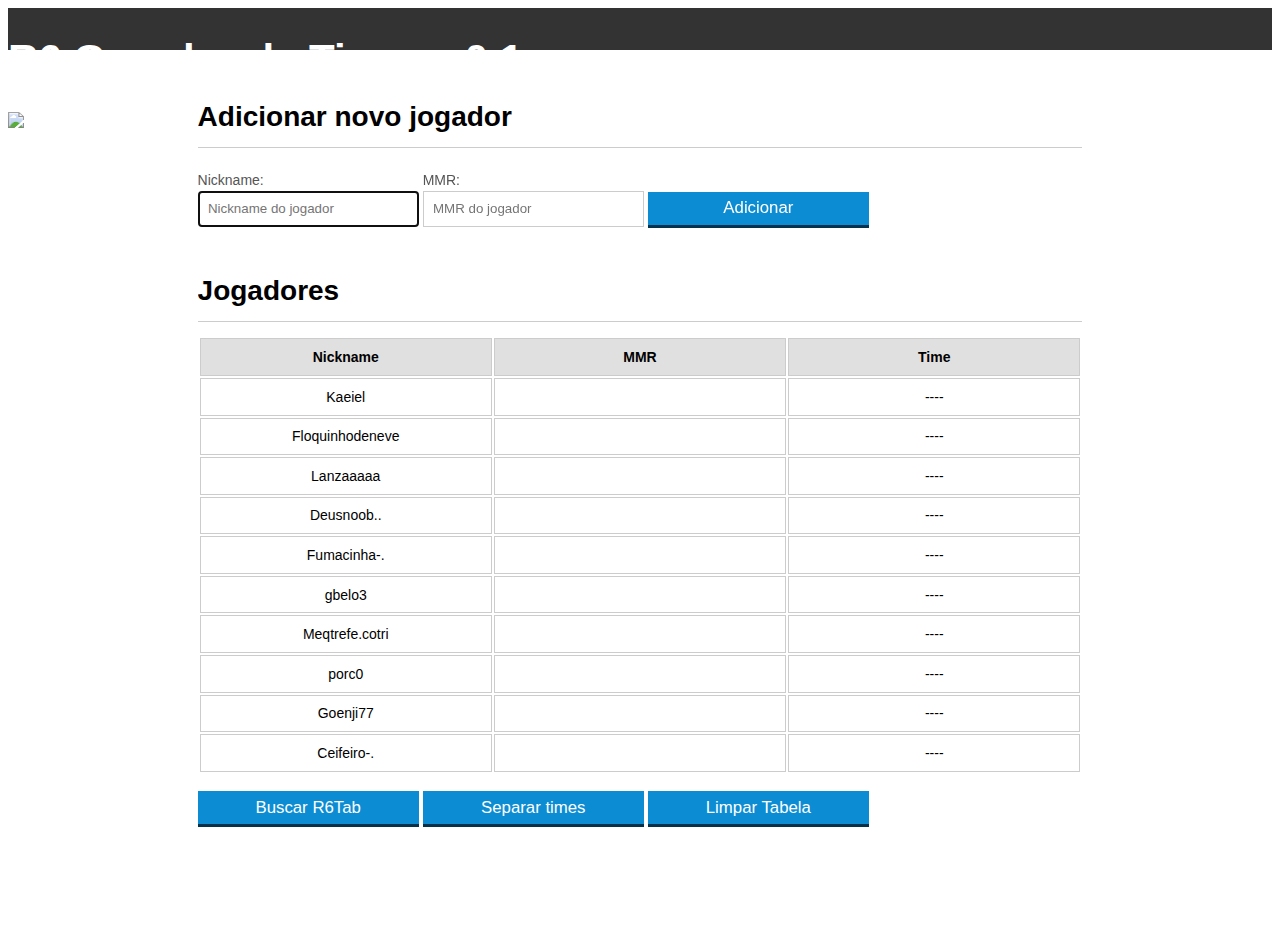
==== index.html @ dbe0bc35 "upgrade css and html" ====
<!DOCTYPE html>
<html lang="pt-br" >

<head>
  <meta charset="UTF-8">
  <title>R6 Gerador de Times</title>
  <!-- <link rel="icon" href="img/favicon.ico" type="image/x-icon"> -->
  <link rel="stylesheet" type="text/css" href="css/reset.css">
  <link rel="stylesheet" type="text/css" href="css/index.css">
  <link href="https://fonts.googleapis.com/css?family=Montserrat&display=swap" rel="stylesheet">
 
</head>

<body> 
  <header>
   
    <div class="titulo-principal">
      <h1 class="titulo">R6 Gerador de Times v0.1</h1>
    </div> 
    <img src="imagens/logor6.png" class="logor6" alt="logo rainbow six">
  </header>
  <main>
    <!-- ========================================================= -->
    <section class="container">
      <h2 id="titulo-form" class="titulo">Adicionar novo jogador</h2>
      <form id="form-adiciona">
        <div class="grupo">
          <label for="nick">Nickname:</label>
          <input id="nick" name="nick" type="text" placeholder="Nickname do jogador" class="campo campo-medio" autofocus />
        </div>
        <div class="grupo">
          <label for="mmr">MMR:</label>
          <input id="mmr" name="mmr" type="text" placeholder="MMR do jogador" class="campo campo-medio" />
        </div>
        <button id="adicionar-jogador" class="botao">Adicionar</button>
      </form>
    </section>

    <!-- ========================================================= -->
    <section class="container">
      <h2 class="titulo">Jogadores</h2>
      <table>
        <thead>
          <tr>
            <th>Nickname</th>
            <th>MMR</th>
            <th>Time</th>
          </tr>
        </thead>
        <tbody id="tabela-jogadores">
          <tr class="jogador">
            <td class="info-nick">Kaeiel</td>
            <td class="info-mmr"></td>
            <td class="info-time">----</td>
          </tr>
          <tr class="jogador">
            <td class="info-nick">Floquinhodeneve</td>
            <td class="info-mmr"></td>
            <td class="info-time">----</td>
          </tr>
          <tr class="jogador">
            <td class="info-nick">Lanzaaaaa</td>
            <td class="info-mmr"></td>
            <td class="info-time">----</td>
          </tr>
          <tr class="jogador">
            <td class="info-nick">Deusnoob..</td>
            <td class="info-mmr"></td>
            <td class="info-time">----</td>
          </tr>
          <tr class="jogador">
            <td class="info-nick">Fumacinha-.</td>
            <td class="info-mmr"></td>
            <td class="info-time">----</td>
          </tr>
          <tr class="jogador">
            <td class="info-nick">gbelo3</td>
            <td class="info-mmr"></td>
            <td class="info-time">----</td>
          </tr>
          <tr class="jogador">
            <td class="info-nick">Meqtrefe.cotri</td>
            <td class="info-mmr"></td>
            <td class="info-time">----</td>
          </tr>
          <tr class="jogador">
            <td class="info-nick">porc0</td>
            <td class="info-mmr"></td>
            <td class="info-time">----</td>
          </tr>
          <tr class="jogador">
            <td class="info-nick">Goenji77</td>
            <td class="info-mmr"></td>
            <td class="info-time">----</td>
          </tr>
          <tr class="jogador">
            <td class="info-nick">Ceifeiro-.</td>
            <td class="info-mmr"></td>
            <td class="info-time">----</td>
          </tr>
        </tbody>
      </table>
      <div class="bto-grupo">
        <button id="buscar-jogadores" class="botao bto-inline">Buscar R6Tab</button>
        <button id="gerar-times" class="botao bto-inline">Separar times</button>
        <button id="limpar-jogadores" class="botao bto-inline">Limpar Tabela</button>
      </div>
    </section>
    <!-- ========================================================= -->
    <section class="container">
      <ul id="erros-form"></ul>
      <ul id="erros-gerador"></ul>
      <ul id="erros-busca"></ul>
    </section>
    <!-- ========================================================= -->
  </main>
  <script src="js/gerenciador_erros.js"></script>
  <script src="js/form.js"></script>
  <script src="js/editar_tabela.js"></script>
  <script src="js/busca_r6tab.js"></script>
  <script src="js/gerar_times.js"></script>


</body>

</html>
---- css/index.css ----
* {
  box-sizing: border-box;
}

body {
  font-family: "Helvetica Neue", "Helvetica", Helvetica, Arial, sans-serif;
  font-size: 14px;
}

header {
  background-color: #333;
  height: 3em;
  color: #FFF;
  margin-bottom: 1em;
}

header h1 {
  font-size: 3em;
  display: inline-block;
  vertical-align: middle;
}

header .container:before {
  content: '';
  display: inline-block;
  height: 100%;
  vertical-align: middle;
}

.container {
  width: 70%;
  height: 100%;
  margin: 0 auto;
}

section {
  margin: 2em 0;
  overflow: hidden;
}

section h2 {
  font-size: 2em;
  display: block;
  padding-bottom: .5em;
  border-bottom: 1px solid #ccc;
  margin-bottom: .5em;
  padding-top: .5em;
  /* border-top: 1px solid #ccc;
  margin-top: .5em; */
}

table {
  width: 100%;
  margin-bottom: .5em;
  table-layout: fixed;
}

td, th {
  padding: .7em;
  margin: 0;
  border: 1px solid #ccc;
  text-align: center;
}

tr:hover {
  background-color: #f7f7f7;
}

th {
  font-weight: bold;
  background-color: #e0e0e0;
}

label {
  color: #555;
  display: block;
  margin-bottom: .2em;
}

.campo {
  margin: 0;
  padding-bottom: 1em;
  border: 1px solid #ccc;
  padding: .7em;
  width: 100%;
}

.campo-medio {
  display: inline-block;
  padding-right: .5em;
}

.grupo {
  width: 25%;
  display: inline-block;
  padding: 10px 0px;
}

.botao {
  padding: .4em 2em;
  border: 0;
  border-bottom: 3px solid;
  font-size: 1.2em;
  cursor: pointer;
  color: #fff;
  background-color: #0c8cd3;
  border-color: #04324c;
  width: 25%;
  display: inline-block;
  clear: both;
  margin: 10px 0px;
}

.botao:active {
  margin: 10px 0px;
  border-color: #04324c00;
}

.botao[disabled=disabled], button:disabled {
  background-color: gray;
  border-color: darkgray;
}

.fadeOut {
  opacity: 0;
  transition: 0.3s;
}

#erros-form, #erros-busca, #erros-gerador{
  color: red;
  padding-bottom: 1em;
}

.erro-jogador{
  color: orange;
}
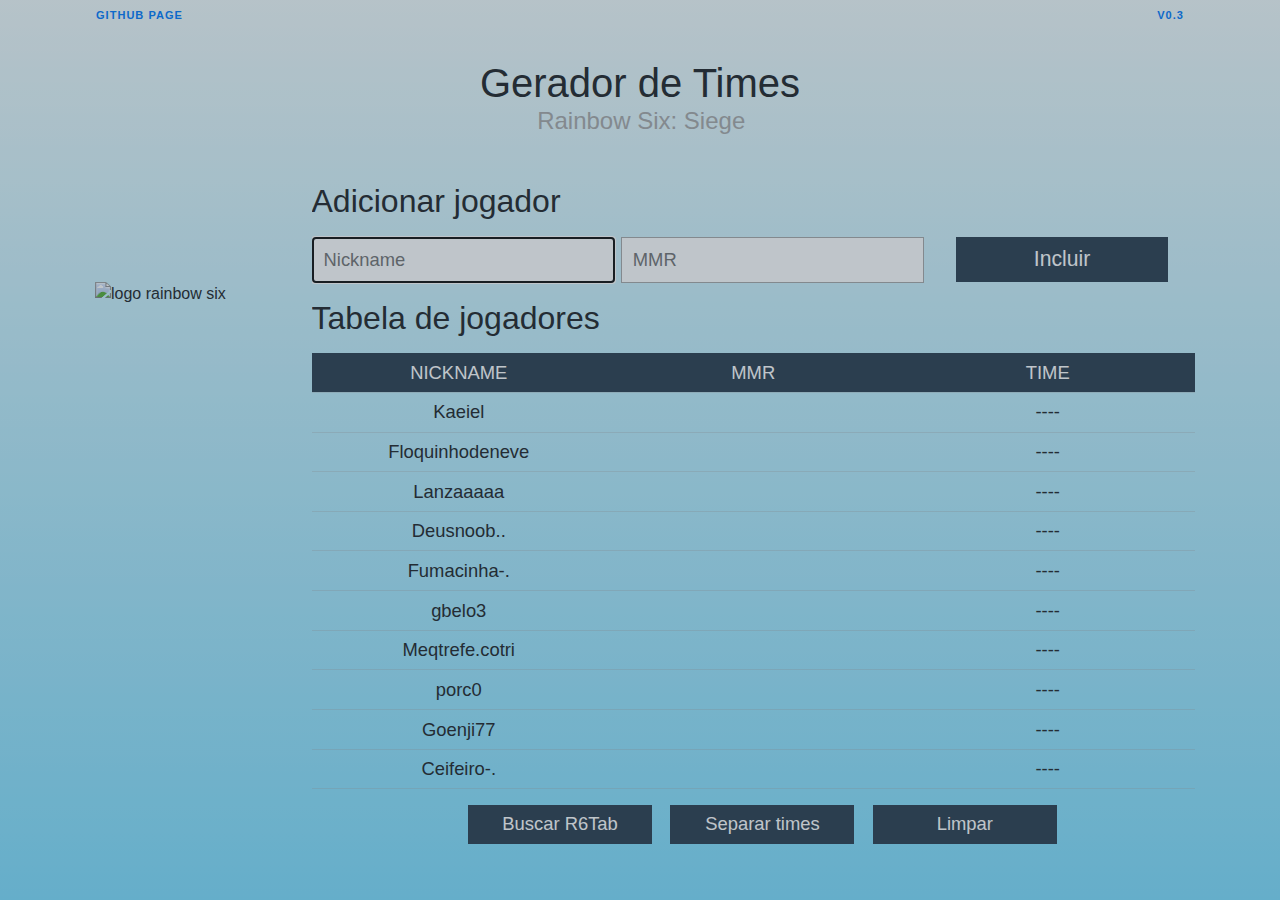
==== commit 266c18db: "Rework do CSS da pagina" ====
--- a/index.html
+++ b/index.html
@@ -1,126 +1,156 @@
 <!DOCTYPE html>
-<html lang="pt-br" >
+<html lang="pt-br">
 
 <head>
   <meta charset="UTF-8">
-  <title>R6 Gerador de Times</title>
+  <meta http-equiv="X-UA-Compatible" content="IE=edge">
+  <meta name="viewport" content="width=device-width, initial-scale=1">
+  <title>GTR6</title>
   <!-- <link rel="icon" href="img/favicon.ico" type="image/x-icon"> -->
-  <link rel="stylesheet" type="text/css" href="css/reset.css">
+  <link rel="stylesheet" type="text/css" href="css/normalize.css">
   <link rel="stylesheet" type="text/css" href="css/index.css">
-  <link href="https://fonts.googleapis.com/css?family=Montserrat&display=swap" rel="stylesheet">
- 
+  <link rel="stylesheet" href="https://maxcdn.bootstrapcdn.com/bootstrap/4.4.1/css/bootstrap.min.css">
+  <script src="https://ajax.googleapis.com/ajax/libs/jquery/3.4.1/jquery.min.js"></script>
+  <script src="https://cdnjs.cloudflare.com/ajax/libs/popper.js/1.16.0/umd/popper.min.js"></script>
+  <script src="https://maxcdn.bootstrapcdn.com/bootstrap/4.4.1/js/bootstrap.min.js"></script>
+
 </head>
 
-<body> 
-  <header>
-   
-    <div class="titulo-principal">
-      <h1 class="titulo">R6 Gerador de Times v0.1</h1>
-    </div> 
-    <img src="imagens/logor6.png" class="logor6" alt="logo rainbow six">
-  </header>
-  <main>
-    <!-- ========================================================= -->
-    <section class="container">
-      <h2 id="titulo-form" class="titulo">Adicionar novo jogador</h2>
-      <form id="form-adiciona">
-        <div class="grupo">
-          <label for="nick">Nickname:</label>
-          <input id="nick" name="nick" type="text" placeholder="Nickname do jogador" class="campo campo-medio" autofocus />
-        </div>
-        <div class="grupo">
-          <label for="mmr">MMR:</label>
-          <input id="mmr" name="mmr" type="text" placeholder="MMR do jogador" class="campo campo-medio" />
-        </div>
-        <button id="adicionar-jogador" class="botao">Adicionar</button>
-      </form>
-    </section>
+<body>
+  <div id="preloader">
+    <div id="status">
+      <div class="spinner">
+        <div class="rect1"></div>
+        <div class="rect2"></div>
+        <div class="rect3"></div>
+        <div class="rect4"></div>
+        <div class="rect5"></div>
+      </div>
+    </div>
+  </div>
+  <div class="container">
+    <div class="proj-top clearfix">
+      <a href="https://github.com/kaeiel/r6_times/">GitHub Page</a>
+      <span class="right"><a href="https://kaeiel.github.io/r6_times/">v0.3</a></span>
+    </div>
+    <header class="proj-header">
+      <h1 class="titulo">Gerador de Times<span>Rainbow Six: Siege</span></h1>
+    </header>
+    <main class="clearfix">
+      <img src="img/logor6blackice.png" class="inline-img" alt="logo rainbow six" />
+      <div class="main-box">
+        <!-- form section -->
+        <section class="form-section">
+          <h2 id="titulo-form">Adicionar jogador</h2>
+          <form id="form-adiciona" class="proj-form">
+            <div class="form-div">
+              <div class="input-div">
+                <input id="nick" name="nick" type="text" placeholder="Nickname" required autofocus />
+                <input id="mmr" name="mmr" type="number" placeholder="MMR" min="-10000" max="10000" step="1" />
+              </div>
+              <button id="adicionar-jogador" class="bto" type="submit">Incluir</button>
+            </div>
+          </form>
+        </section>
 
-    <!-- ========================================================= -->
-    <section class="container">
-      <h2 class="titulo">Jogadores</h2>
-      <table>
-        <thead>
-          <tr>
-            <th>Nickname</th>
-            <th>MMR</th>
-            <th>Time</th>
-          </tr>
-        </thead>
-        <tbody id="tabela-jogadores">
-          <tr class="jogador">
-            <td class="info-nick">Kaeiel</td>
-            <td class="info-mmr"></td>
-            <td class="info-time">----</td>
-          </tr>
-          <tr class="jogador">
-            <td class="info-nick">Floquinhodeneve</td>
-            <td class="info-mmr"></td>
-            <td class="info-time">----</td>
-          </tr>
-          <tr class="jogador">
-            <td class="info-nick">Lanzaaaaa</td>
-            <td class="info-mmr"></td>
-            <td class="info-time">----</td>
-          </tr>
-          <tr class="jogador">
-            <td class="info-nick">Deusnoob..</td>
-            <td class="info-mmr"></td>
-            <td class="info-time">----</td>
-          </tr>
-          <tr class="jogador">
-            <td class="info-nick">Fumacinha-.</td>
-            <td class="info-mmr"></td>
-            <td class="info-time">----</td>
-          </tr>
-          <tr class="jogador">
-            <td class="info-nick">gbelo3</td>
-            <td class="info-mmr"></td>
-            <td class="info-time">----</td>
-          </tr>
-          <tr class="jogador">
-            <td class="info-nick">Meqtrefe.cotri</td>
-            <td class="info-mmr"></td>
-            <td class="info-time">----</td>
-          </tr>
-          <tr class="jogador">
-            <td class="info-nick">porc0</td>
-            <td class="info-mmr"></td>
-            <td class="info-time">----</td>
-          </tr>
-          <tr class="jogador">
-            <td class="info-nick">Goenji77</td>
-            <td class="info-mmr"></td>
-            <td class="info-time">----</td>
-          </tr>
-          <tr class="jogador">
-            <td class="info-nick">Ceifeiro-.</td>
-            <td class="info-mmr"></td>
-            <td class="info-time">----</td>
-          </tr>
-        </tbody>
-      </table>
-      <div class="bto-grupo">
-        <button id="buscar-jogadores" class="botao bto-inline">Buscar R6Tab</button>
-        <button id="gerar-times" class="botao bto-inline">Separar times</button>
-        <button id="limpar-jogadores" class="botao bto-inline">Limpar Tabela</button>
+        <!-- table section -->
+        <section class="table-section">
+          <h2>Tabela de jogadores</h2>
+          <table>
+            <thead>
+              <tr>
+                <th>Nickname</th>
+                <th>MMR</th>
+                <th>Time</th>
+              </tr>
+            </thead>
+            <tbody id="tabela-jogadores">
+              <tr class="jogador">
+                <td class="info-nick">Kaeiel</td>
+                <td class="info-mmr"></td>
+                <td class="info-time">----</td>
+              </tr>
+              <tr class="jogador">
+                <td class="info-nick">Floquinhodeneve</td>
+                <td class="info-mmr"></td>
+                <td class="info-time">----</td>
+              </tr>
+              <tr class="jogador">
+                <td class="info-nick">Lanzaaaaa</td>
+                <td class="info-mmr"></td>
+                <td class="info-time">----</td>
+              </tr>
+              <tr class="jogador">
+                <td class="info-nick">Deusnoob..</td>
+                <td class="info-mmr"></td>
+                <td class="info-time">----</td>
+              </tr>
+              <tr class="jogador">
+                <td class="info-nick">Fumacinha-.</td>
+                <td class="info-mmr"></td>
+                <td class="info-time">----</td>
+              </tr>
+              <tr class="jogador">
+                <td class="info-nick">gbelo3</td>
+                <td class="info-mmr"></td>
+                <td class="info-time">----</td>
+              </tr>
+              <tr class="jogador">
+                <td class="info-nick">Meqtrefe.cotri</td>
+                <td class="info-mmr"></td>
+                <td class="info-time">----</td>
+              </tr>
+              <tr class="jogador">
+                <td class="info-nick">porc0</td>
+                <td class="info-mmr"></td>
+                <td class="info-time">----</td>
+              </tr>
+              <tr class="jogador">
+                <td class="info-nick">Goenji77</td>
+                <td class="info-mmr"></td>
+                <td class="info-time">----</td>
+              </tr>
+              <tr class="jogador">
+                <td class="info-nick">Ceifeiro-.</td>
+                <td class="info-mmr"></td>
+                <td class="info-time">----</td>
+              </tr>
+            </tbody>
+          </table>
+          <div class="bto-group">
+            <button id="buscar-jogadores" class="bto" type="button">Buscar R6Tab</button>
+            <button id="gerar-times" class="bto" type="button">Separar times</button>
+            <button id="limpar-jogadores" class="bto" type="button">Limpar</button>
+          </div>
+        </section>
+        <!-- error-section -->
+        <section class="error-section">
+          <ul id="erros-form"></ul>
+          <ul id="erros-gerador"></ul>
+          <ul id="erros-busca"></ul>
+        </section>
+        <!-- imagem grande para teste do preloader -->
+        <!-- <img width="100%" src='https://unsplash.it/3000/3000/?random' /> -->
       </div>
-    </section>
-    <!-- ========================================================= -->
-    <section class="container">
-      <ul id="erros-form"></ul>
-      <ul id="erros-gerador"></ul>
-      <ul id="erros-busca"></ul>
-    </section>
-    <!-- ========================================================= -->
-  </main>
+    </main>
+  </div>
   <script src="js/gerenciador_erros.js"></script>
   <script src="js/form.js"></script>
   <script src="js/editar_tabela.js"></script>
   <script src="js/busca_r6tab.js"></script>
   <script src="js/gerar_times.js"></script>
+  <script src="js/spinner.js"></script>
+  <script>
+    $(window).on('load', function () { // makes sure the whole site is loaded 
+      $('#status').fadeOut(); // will first fade out the loading animation 
+      $('#preloader').delay(350).fadeOut('slow'); // will fade out the white DIV that covers the website. 
+      $('body').delay(350).css({
+        'overflow': 'visible'
+      });
+    })
+  </script>
 
 
 </body>
 
-</html>
+</html>--- a/css/index.css
+++ b/css/index.css
@@ -1,124 +1,207 @@
-* {
+@import url(http://fonts.googleapis.com/css?family=Lato:300,400,700|Montserrat);
+
+*,
+*:after,
+*:before {
+  -webkit-box-sizing: border-box;
+  -moz-box-sizing: border-box;
   box-sizing: border-box;
 }
 
+.clearfix:before,
+.clearfix:after {
+  content: '';
+  clear: both;
+  display: table;
+}
+
+.clearfix:after {
+  clear: both;
+}
+
+html {
+  height: 100%;
+}
+
 body {
-  font-family: "Helvetica Neue", "Helvetica", Helvetica, Arial, sans-serif;
-  font-size: 14px;
-}
-
-header {
-  background-color: #333;
-  height: 3em;
-  color: #FFF;
-  margin-bottom: 1em;
-}
-
-header h1 {
-  font-size: 3em;
-  display: inline-block;
+  height: 100%;
+  margin: 0;
+  font-size: 100%;
+  font-family: 'Lato', Arial, sans-serif;
+  background: linear-gradient(to bottom, rgba(0, 191, 225, 0.05), rgba(0, 191, 255, 0.5)) fixed;
+  color: black;
+}
+
+.container {
+  width: 90%;
+  position: relative;
+}
+
+.proj-header {
+  margin: 0 auto;
+  padding: 2em 1em;
+  text-align: center;
+  background: transparent;
+}
+
+.proj-header h1 {
+  margin: 0;
+  font-weight: 400;
+  font-size: 2.5em;
+  position: relative;
   vertical-align: middle;
 }
 
-header .container:before {
+.proj-header h1 span {
+  display: block;
+  padding: 0 0 0.6em 0.1em;
+  font-size: 0.6em;
+  color: #aaa;
+}
+
+.proj-header .container:before {
   content: '';
   display: inline-block;
   height: 100%;
   vertical-align: middle;
 }
 
+.proj-top {
+  width: 100%;
+  top: 0;
+  left: 0;
+  text-transform: uppercase;
+  font-weight: 700;
+  font-size: 0.69em;
+  line-height: 2.2;
+  z-index: 1000;
+  padding-top: 3px;
+  color: #aaa;
+}
+
+.proj-top a {
+  display: inline-block;
+  padding: 0 1em;
+  text-decoration: none;
+  letter-spacing: 1px;
+}
+
+.proj-top span.right {
+  float: right;
+}
+
+.proj-top span.right a {
+  display: block;
+  float: left;
+}
+
 .container {
+  display: block;
+  width: 90%;
+}
+
+.inline-img {
+  float: left;
+  width: 15%;
+  margin: 100px 50px 300px 10px;
+}
+
+main {
+  clear: left;
+}
+
+section {
+  position: relative;
+  overflow: hidden;
+  padding-bottom: 1em
+}
+
+section h2 {
+  font-weight: 300;
+  font-size: 2em;
+  padding-bottom: .5em;
+  margin: 0;
+}
+
+.proj-form {
+  font-weight: 300;
+  font-size: 1.15em;
+  vertical-align: center;
+}
+
+.proj-form div.form-div {
+  width: 100%;
+  display: inline-block;
+}
+
+.proj-form div.input-div {
   width: 70%;
-  height: 100%;
-  margin: 0 auto;
-}
-
-section {
-  margin: 2em 0;
-  overflow: hidden;
-}
-
-section h2 {
-  font-size: 2em;
-  display: block;
-  padding-bottom: .5em;
-  border-bottom: 1px solid #ccc;
-  margin-bottom: .5em;
-  padding-top: .5em;
-  /* border-top: 1px solid #ccc;
-  margin-top: .5em; */
+  height: 2.5em;
+  display: inline-flex;
+  justify-content: space-between;
+}
+
+.proj-form input {
+  margin: 0;
+  border: 1px solid #aaa;
+  padding: .6em;
+  margin-right: 1%;
+  width: 100%;
 }
 
 table {
   width: 100%;
-  margin-bottom: .5em;
+  margin-bottom: 1em;
   table-layout: fixed;
-}
-
-td, th {
-  padding: .7em;
-  margin: 0;
-  border: 1px solid #ccc;
   text-align: center;
+  border-collapse: collapse;
+}
+
+td,
+th {
+  font-weight: 350;
+  font-size: 1.15em;
+  padding: .3em;
+  margin: 0;
+  border-bottom: 1px solid rgba(170, 170, 170, 0.3);
+}
+
+th {
+  font-weight: 400;
+  text-transform: uppercase;
+  background-color: #2c3e50;
+  color: white;
 }
 
 tr:hover {
-  background-color: #f7f7f7;
-}
-
-th {
-  font-weight: bold;
-  background-color: #e0e0e0;
-}
-
-label {
-  color: #555;
-  display: block;
-  margin-bottom: .2em;
-}
-
-.campo {
-  margin: 0;
-  padding-bottom: 1em;
-  border: 1px solid #ccc;
-  padding: .7em;
-  width: 100%;
-}
-
-.campo-medio {
-  display: inline-block;
-  padding-right: .5em;
-}
-
-.grupo {
-  width: 25%;
-  display: inline-block;
-  padding: 10px 0px;
-}
-
-.botao {
-  padding: .4em 2em;
+  background-color: rgba(250, 250, 250, 0.8);
+}
+
+.bto {
+  font-weight: 350;
+  font-size: 1.15em;
+  margin-left: 1em;
+  padding-bottom: 0.1em;
   border: 0;
-  border-bottom: 3px solid;
-  font-size: 1.2em;
-  cursor: pointer;
-  color: #fff;
-  background-color: #0c8cd3;
-  border-color: #04324c;
-  width: 25%;
-  display: inline-block;
-  clear: both;
-  margin: 10px 0px;
-}
-
-.botao:active {
-  margin: 10px 0px;
-  border-color: #04324c00;
-}
-
-.botao[disabled=disabled], button:disabled {
-  background-color: gray;
-  border-color: darkgray;
+  color: white;
+  background-color: #2c3e50;
+  height: 2.1em;
+  width: 10em;
+  vertical-align: center;
+  text-align: center;
+  opacity: 1;
+  transition: 0.3s;
+}
+
+.bto:hover,
+.bto:focus {
+  opacity: 0.6;
+}
+
+.bto-group {
+  display: flex;
+  justify-content: center;
+  margin-bottom: 1em;
 }
 
 .fadeOut {
@@ -126,11 +209,147 @@
   transition: 0.3s;
 }
 
-#erros-form, #erros-busca, #erros-gerador{
-  color: red;
-  padding-bottom: 1em;
-}
-
-.erro-jogador{
-  color: orange;
-}
+.normal-alerta,
+.normal-alerta:hover {
+  background-color: rgba(250, 250, 250, 0.8);
+  transition: background-color 0.3s ease;
+}
+
+.alerta-normal,
+.alerta-normal:hover {
+  background-color: none;
+  transition: background-color 0.3s ease;
+}
+
+.erro-jogador,
+.erro-jogador:hover {
+  background-color: LightSalmon;
+  transition: background-color 0.3s ease;
+}
+
+ul {
+  list-style-type: none;
+}
+
+#erros-form,
+#erros-busca,
+#erros-gerador {
+  color: rgb(255, 0, 0);
+  font-weight: 700;
+  font-size: 1em;
+  padding-bottom: .5em;
+  margin: 0;
+  text-transform: uppercase;
+}
+
+#erros-form span,
+#erros-busca span,
+#erros-gerador span {
+  color: black;
+}
+
+.time0,
+.time0:hover {
+  background-color: NavajoWhite;
+  transition: background-color 0.3s ease;
+}
+
+.time1,
+.time1:hover {
+  background-color: PaleTurquoise;
+  transition: background-color 0.3s ease;
+}
+
+#preloader {
+  position: fixed;
+  top: 0;
+  left: 0;
+  right: 0;
+  bottom: 0;
+  background: #2c3e50;
+  -webkit-background-size: cover;
+  -moz-background-size: cover;
+  -o-background-size: cover;
+  background-size: cover;
+  height: 100%;
+  z-index: 99;
+  /* makes sure it stays on top */
+}
+
+#status {
+  width: 50px;
+  height: 30px;
+  position: fixed;
+  left: 50%;
+  /* centers the loading animation horizontally one the screen */
+  top: 50%;
+  /* centers the loading animation vertically one the screen */
+  margin: -25px 0 0 -15px;
+  /* is width and height divided by two */
+}
+
+.spinner {
+  margin: 0px auto;
+  width: 50px;
+  height: 30px;
+  text-align: center;
+  font-size: 10px;
+}
+
+.spinner>div {
+  background-color: #fff;
+  height: 100%;
+  width: 6px;
+  display: inline-block;
+
+  -webkit-animation: stretchdelay 1.2s infinite ease-in-out;
+  animation: stretchdelay 1.2s infinite ease-in-out;
+}
+
+.spinner .rect2 {
+  -webkit-animation-delay: -1.1s;
+  animation-delay: -1.1s;
+}
+
+.spinner .rect3 {
+  -webkit-animation-delay: -1.0s;
+  animation-delay: -1.0s;
+}
+
+.spinner .rect4 {
+  -webkit-animation-delay: -0.9s;
+  animation-delay: -0.9s;
+}
+
+.spinner .rect5 {
+  -webkit-animation-delay: -0.8s;
+  animation-delay: -0.8s;
+}
+
+@-webkit-keyframes stretchdelay {
+
+  0%,
+  40%,
+  100% {
+    -webkit-transform: scaleY(0.4)
+  }
+
+  20% {
+    -webkit-transform: scaleY(1.0)
+  }
+}
+
+@keyframes stretchdelay {
+
+  0%,
+  40%,
+  100% {
+    transform: scaleY(0.4);
+    -webkit-transform: scaleY(0.4);
+  }
+
+  20% {
+    transform: scaleY(1.0);
+    -webkit-transform: scaleY(1.0);
+  }
+}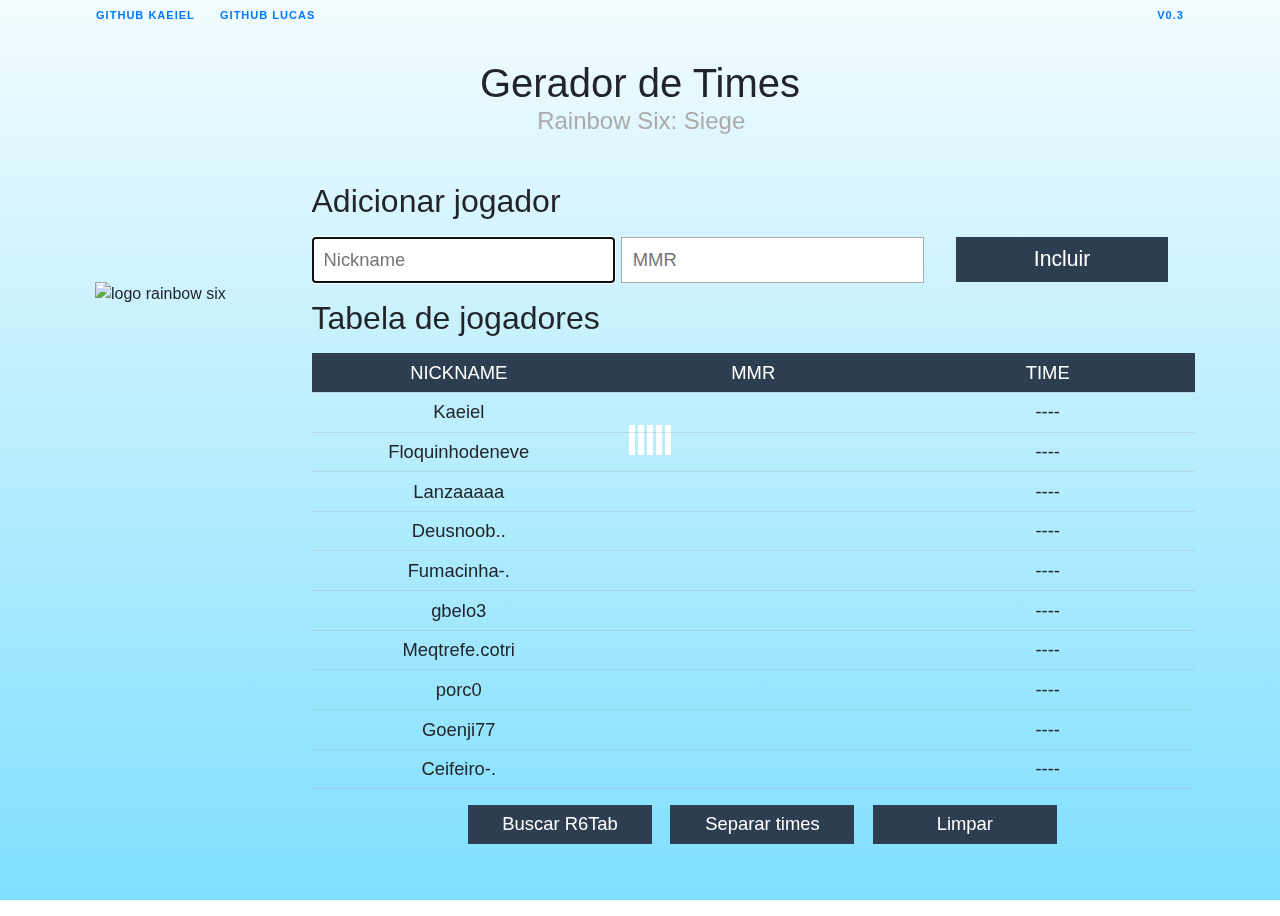
==== commit 851fe1e6: "add github do Lucas" ====
--- a/index.html
+++ b/index.html
@@ -6,7 +6,7 @@
   <meta http-equiv="X-UA-Compatible" content="IE=edge">
   <meta name="viewport" content="width=device-width, initial-scale=1">
   <title>GTR6</title>
-  <!-- <link rel="icon" href="img/favicon.ico" type="image/x-icon"> -->
+  <link rel="icon" href="img/favicon.ico" type="image/x-icon">
   <link rel="stylesheet" type="text/css" href="css/normalize.css">
   <link rel="stylesheet" type="text/css" href="css/index.css">
   <link rel="stylesheet" href="https://maxcdn.bootstrapcdn.com/bootstrap/4.4.1/css/bootstrap.min.css">
@@ -17,7 +17,7 @@
 </head>
 
 <body>
-  <div id="preloader">
+  <div id="loader">
     <div id="status">
       <div class="spinner">
         <div class="rect1"></div>
@@ -30,7 +30,9 @@
   </div>
   <div class="container">
     <div class="proj-top clearfix">
-      <a href="https://github.com/kaeiel/r6_times/">GitHub Page</a>
+      <a href="https://github.com/kaeiel/r6_times/">GitHub Kaeiel</a>
+      <a href="https://github.com/Lucas-H-Souza/r6_times-lucas">GitHub Lucas</a>
+      
       <span class="right"><a href="https://kaeiel.github.io/r6_times/">v0.3</a></span>
     </div>
     <header class="proj-header">
@@ -45,8 +47,8 @@
           <form id="form-adiciona" class="proj-form">
             <div class="form-div">
               <div class="input-div">
-                <input id="nick" name="nick" type="text" placeholder="Nickname" required autofocus />
-                <input id="mmr" name="mmr" type="number" placeholder="MMR" min="-10000" max="10000" step="1" />
+                <input id="nick" name="nick" type="text" placeholder="Nickname" required autofocus autocomplete="off" />
+                <input id="mmr" name="mmr" type="number" placeholder="MMR" min="-10000" max="10000" step="1" autocomplete="off" />
               </div>
               <button id="adicionar-jogador" class="bto" type="submit">Incluir</button>
             </div>
@@ -140,16 +142,6 @@
   <script src="js/busca_r6tab.js"></script>
   <script src="js/gerar_times.js"></script>
   <script src="js/spinner.js"></script>
-  <script>
-    $(window).on('load', function () { // makes sure the whole site is loaded 
-      $('#status').fadeOut(); // will first fade out the loading animation 
-      $('#preloader').delay(350).fadeOut('slow'); // will fade out the white DIV that covers the website. 
-      $('body').delay(350).css({
-        'overflow': 'visible'
-      });
-    })
-  </script>
-
 
 </body>
 
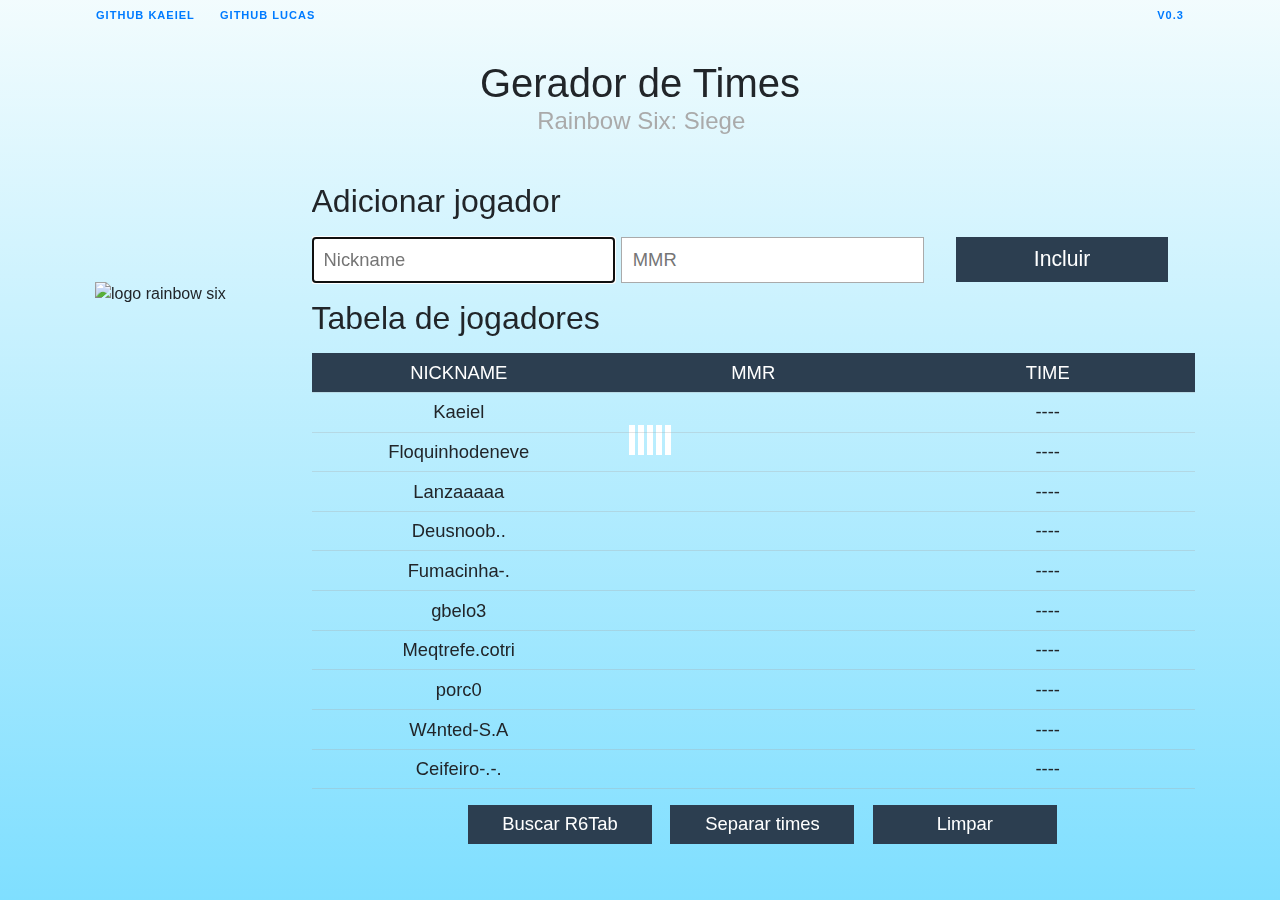
==== commit 638ec2fe: "Fix related to the change in the r6 api schema" ====
--- a/index.html
+++ b/index.html
@@ -68,53 +68,53 @@
             </thead>
             <tbody id="tabela-jogadores">
               <tr class="jogador">
-                <td class="info-nick">Kaeiel</td>
-                <td class="info-mmr"></td>
+                <td class="info-nick" contenteditable="true">Kaeiel</td>
+                <td class="info-mmr" contenteditable="true"></td>
                 <td class="info-time">----</td>
               </tr>
               <tr class="jogador">
-                <td class="info-nick">Floquinhodeneve</td>
-                <td class="info-mmr"></td>
+                <td class="info-nick" contenteditable="true">Floquinhodeneve</td>
+                <td class="info-mmr" contenteditable="true"></td>
                 <td class="info-time">----</td>
               </tr>
               <tr class="jogador">
-                <td class="info-nick">Lanzaaaaa</td>
-                <td class="info-mmr"></td>
+                <td class="info-nick" contenteditable="true">Lanzaaaaa</td>
+                <td class="info-mmr" contenteditable="true"></td>
                 <td class="info-time">----</td>
               </tr>
               <tr class="jogador">
-                <td class="info-nick">Deusnoob..</td>
-                <td class="info-mmr"></td>
+                <td class="info-nick" contenteditable="true">Deusnoob..</td>
+                <td class="info-mmr" contenteditable="true"></td>
                 <td class="info-time">----</td>
               </tr>
               <tr class="jogador">
-                <td class="info-nick">Fumacinha-.</td>
-                <td class="info-mmr"></td>
+                <td class="info-nick" contenteditable="true">Fumacinha-.</td>
+                <td class="info-mmr" contenteditable="true"></td>
                 <td class="info-time">----</td>
               </tr>
               <tr class="jogador">
-                <td class="info-nick">gbelo3</td>
-                <td class="info-mmr"></td>
+                <td class="info-nick" contenteditable="true">gbelo3</td>
+                <td class="info-mmr" contenteditable="true"></td>
                 <td class="info-time">----</td>
               </tr>
               <tr class="jogador">
-                <td class="info-nick">Meqtrefe.cotri</td>
-                <td class="info-mmr"></td>
+                <td class="info-nick" contenteditable="true">Meqtrefe.cotri</td>
+                <td class="info-mmr" contenteditable="true"></td>
                 <td class="info-time">----</td>
               </tr>
               <tr class="jogador">
-                <td class="info-nick">porc0</td>
-                <td class="info-mmr"></td>
+                <td class="info-nick" contenteditable="true">porc0</td>
+                <td class="info-mmr" contenteditable="true"></td>
                 <td class="info-time">----</td>
               </tr>
               <tr class="jogador">
-                <td class="info-nick">Goenji77</td>
-                <td class="info-mmr"></td>
+                <td class="info-nick" contenteditable="true">W4nted-S.A</td>
+                <td class="info-mmr" contenteditable="true"></td>
                 <td class="info-time">----</td>
               </tr>
               <tr class="jogador">
-                <td class="info-nick">Ceifeiro-.</td>
-                <td class="info-mmr"></td>
+                <td class="info-nick" contenteditable="true">Ceifeiro-.-.</td>
+                <td class="info-mmr" contenteditable="true"></td>
                 <td class="info-time">----</td>
               </tr>
             </tbody>
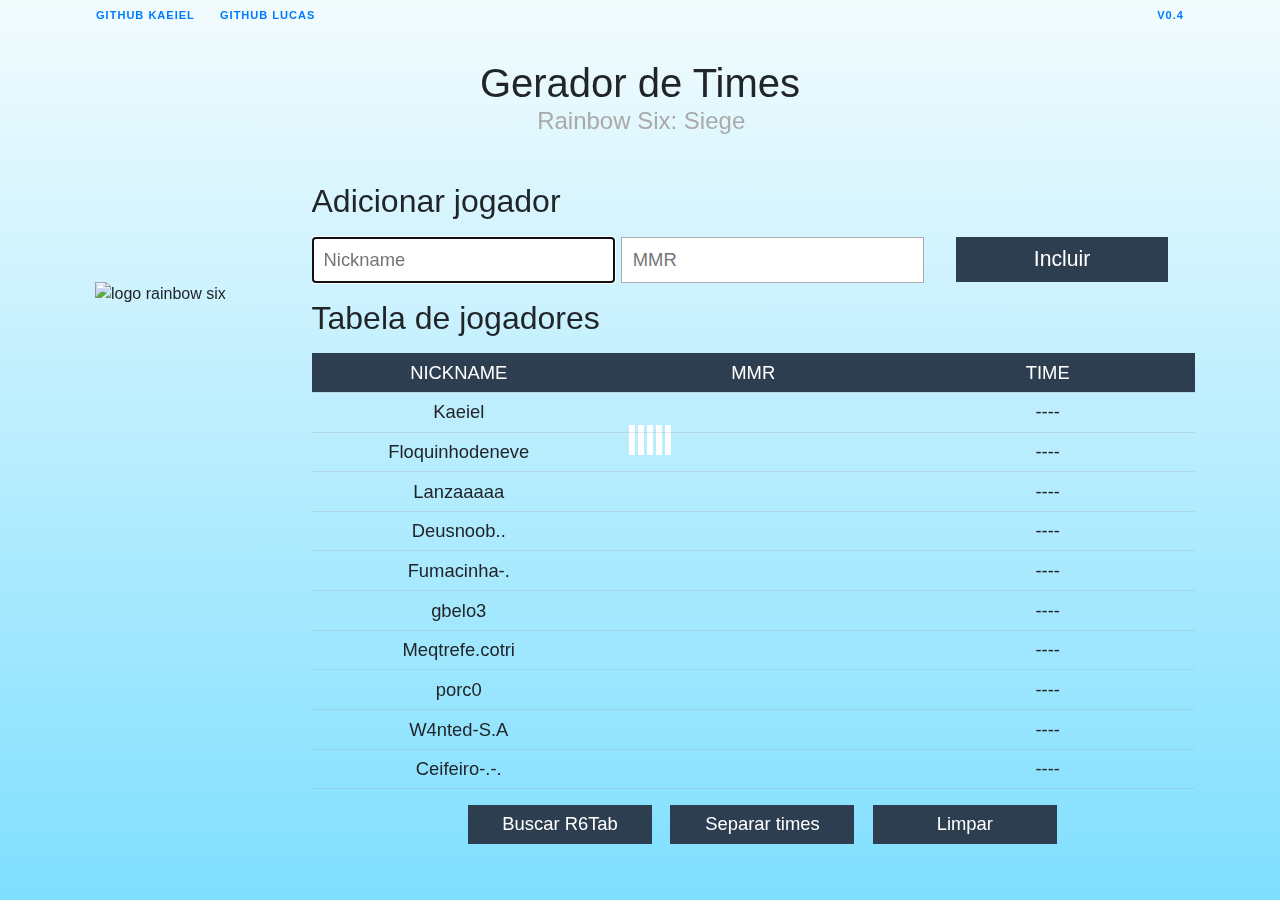
==== commit c4908247: "mark as v0.4" ====
--- a/index.html
+++ b/index.html
@@ -33,7 +33,7 @@
       <a href="https://github.com/kaeiel/r6_times/">GitHub Kaeiel</a>
       <a href="https://github.com/Lucas-H-Souza/r6_times-lucas">GitHub Lucas</a>
       
-      <span class="right"><a href="https://kaeiel.github.io/r6_times/">v0.3</a></span>
+      <span class="right"><a href="https://kaeiel.github.io/r6_times/">v0.4</a></span>
     </div>
     <header class="proj-header">
       <h1 class="titulo">Gerador de Times<span>Rainbow Six: Siege</span></h1>
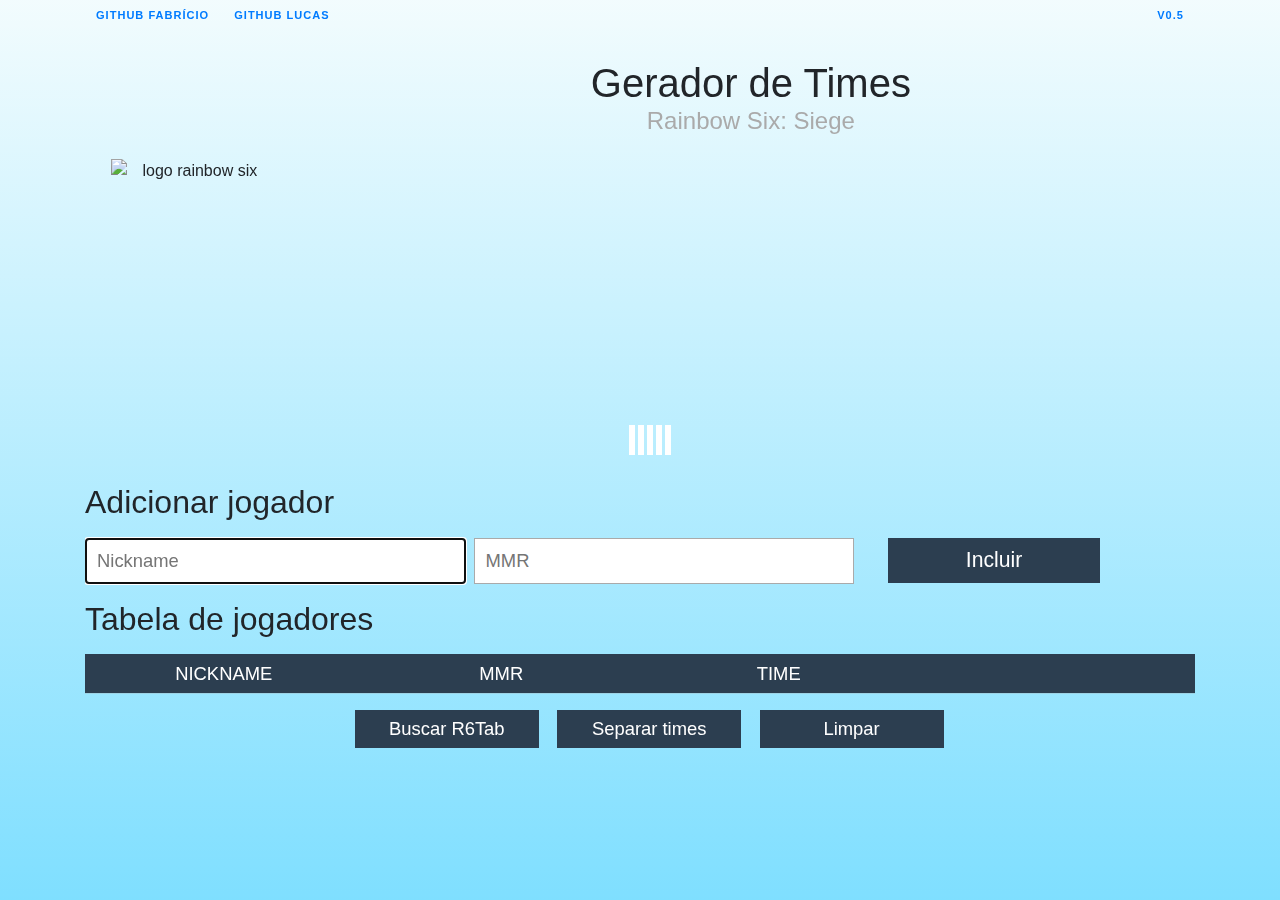
==== commit e6bfdc12: "Remocao da tabela de jogadores exemplo do html" ====
--- a/index.html
+++ b/index.html
@@ -30,16 +30,17 @@
   </div>
   <div class="container">
     <div class="proj-top clearfix">
-      <a href="https://github.com/kaeiel/r6_times/">GitHub Kaeiel</a>
+      <a href="https://github.com/fabbrito/r6_times/">GitHub Fabrício</a>
       <a href="https://github.com/Lucas-H-Souza/r6_times-lucas">GitHub Lucas</a>
       
-      <span class="right"><a href="https://kaeiel.github.io/r6_times/">v0.4</a></span>
+      <span class="right"><a href="https://fabbrito.github.io/r6_times/">v0.5</a></span>
     </div>
     <header class="proj-header">
+      <img src="img/logor6blackice.png" class="inline-img" alt="logo rainbow six" />
       <h1 class="titulo">Gerador de Times<span>Rainbow Six: Siege</span></h1>
     </header>
     <main class="clearfix">
-      <img src="img/logor6blackice.png" class="inline-img" alt="logo rainbow six" />
+      
       <div class="main-box">
         <!-- form section -->
         <section class="form-section">
@@ -50,7 +51,7 @@
                 <input id="nick" name="nick" type="text" placeholder="Nickname" required autofocus autocomplete="off" />
                 <input id="mmr" name="mmr" type="number" placeholder="MMR" min="-10000" max="10000" step="1" autocomplete="off" />
               </div>
-              <button id="adicionar-jogador" class="bto" type="submit">Incluir</button>
+              <button id="adicionar-jogador" class="bto bto-small" type="submit">Incluir</button>
             </div>
           </form>
         </section>
@@ -64,59 +65,11 @@
                 <th>Nickname</th>
                 <th>MMR</th>
                 <th>Time</th>
+                <th class="th-remover"></th>
               </tr>
             </thead>
-            <tbody id="tabela-jogadores">
-              <tr class="jogador">
-                <td class="info-nick" contenteditable="true">Kaeiel</td>
-                <td class="info-mmr" contenteditable="true"></td>
-                <td class="info-time">----</td>
-              </tr>
-              <tr class="jogador">
-                <td class="info-nick" contenteditable="true">Floquinhodeneve</td>
-                <td class="info-mmr" contenteditable="true"></td>
-                <td class="info-time">----</td>
-              </tr>
-              <tr class="jogador">
-                <td class="info-nick" contenteditable="true">Lanzaaaaa</td>
-                <td class="info-mmr" contenteditable="true"></td>
-                <td class="info-time">----</td>
-              </tr>
-              <tr class="jogador">
-                <td class="info-nick" contenteditable="true">Deusnoob..</td>
-                <td class="info-mmr" contenteditable="true"></td>
-                <td class="info-time">----</td>
-              </tr>
-              <tr class="jogador">
-                <td class="info-nick" contenteditable="true">Fumacinha-.</td>
-                <td class="info-mmr" contenteditable="true"></td>
-                <td class="info-time">----</td>
-              </tr>
-              <tr class="jogador">
-                <td class="info-nick" contenteditable="true">gbelo3</td>
-                <td class="info-mmr" contenteditable="true"></td>
-                <td class="info-time">----</td>
-              </tr>
-              <tr class="jogador">
-                <td class="info-nick" contenteditable="true">Meqtrefe.cotri</td>
-                <td class="info-mmr" contenteditable="true"></td>
-                <td class="info-time">----</td>
-              </tr>
-              <tr class="jogador">
-                <td class="info-nick" contenteditable="true">porc0</td>
-                <td class="info-mmr" contenteditable="true"></td>
-                <td class="info-time">----</td>
-              </tr>
-              <tr class="jogador">
-                <td class="info-nick" contenteditable="true">W4nted-S.A</td>
-                <td class="info-mmr" contenteditable="true"></td>
-                <td class="info-time">----</td>
-              </tr>
-              <tr class="jogador">
-                <td class="info-nick" contenteditable="true">Ceifeiro-.-.</td>
-                <td class="info-mmr" contenteditable="true"></td>
-                <td class="info-time">----</td>
-              </tr>
+            <tbody id="tabela-jogadores" class="tabela">
+              <!-- Preenchido por cria_tabela_exemplo.js -->
             </tbody>
           </table>
           <div class="bto-group">
@@ -125,22 +78,25 @@
             <button id="limpar-jogadores" class="bto" type="button">Limpar</button>
           </div>
         </section>
-        <!-- error-section -->
+        <!-- Reservado para a exibição de erros -->
         <section class="error-section">
           <ul id="erros-form"></ul>
           <ul id="erros-gerador"></ul>
           <ul id="erros-busca"></ul>
+          <ul id="erros-api"></ul>
         </section>
         <!-- imagem grande para teste do preloader -->
         <!-- <img width="100%" src='https://unsplash.it/3000/3000/?random' /> -->
       </div>
     </main>
   </div>
+  <script src="js/func_tabela.js"></script>
   <script src="js/gerenciador_erros.js"></script>
   <script src="js/form.js"></script>
   <script src="js/editar_tabela.js"></script>
   <script src="js/busca_r6tab.js"></script>
   <script src="js/gerar_times.js"></script>
+  <script src="js/cria_tabela_exemplo.js"></script>
   <script src="js/spinner.js"></script>
 
 </body>
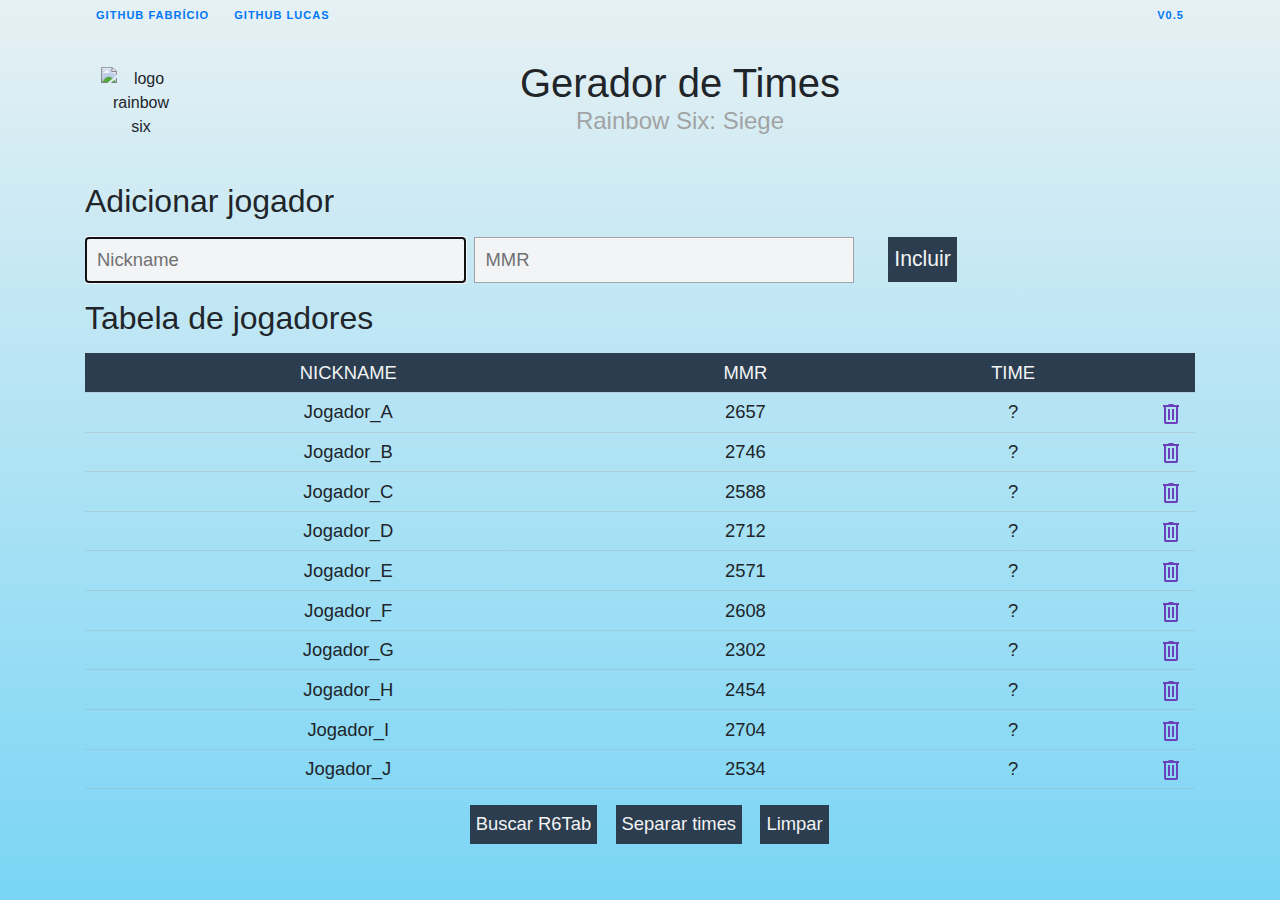
==== commit 0847baca: "Testes com o protocolo OG (Open Graph)" ====
--- a/index.html
+++ b/index.html
@@ -1,104 +1,148 @@
 <!DOCTYPE html>
 <html lang="pt-br">
+  <head>
+    <meta charset="UTF-8" />
+    <meta http-equiv="X-UA-Compatible" content="IE=edge" />
+    <meta name="viewport" content="width=device-width, initial-scale=1" />
+    <title>Gerador de Times: R6</title>
+    <link rel="icon" href="img/favicon.ico" type="image/x-icon" />
+    <link rel="stylesheet" type="text/css" href="css/normalize.css" />
+    <link rel="stylesheet" type="text/css" href="css/index.css" />
+    <link
+      rel="stylesheet"
+      href="https://maxcdn.bootstrapcdn.com/bootstrap/4.4.1/css/bootstrap.min.css"
+    />
+    <script src="https://ajax.googleapis.com/ajax/libs/jquery/3.4.1/jquery.min.js"></script>
+    <script src="https://cdnjs.cloudflare.com/ajax/libs/popper.js/1.16.0/umd/popper.min.js"></script>
+    <script src="https://maxcdn.bootstrapcdn.com/bootstrap/4.4.1/js/bootstrap.min.js"></script>
 
-<head>
-  <meta charset="UTF-8">
-  <meta http-equiv="X-UA-Compatible" content="IE=edge">
-  <meta name="viewport" content="width=device-width, initial-scale=1">
-  <title>GTR6</title>
-  <link rel="icon" href="img/favicon.ico" type="image/x-icon">
-  <link rel="stylesheet" type="text/css" href="css/normalize.css">
-  <link rel="stylesheet" type="text/css" href="css/index.css">
-  <link rel="stylesheet" href="https://maxcdn.bootstrapcdn.com/bootstrap/4.4.1/css/bootstrap.min.css">
-  <script src="https://ajax.googleapis.com/ajax/libs/jquery/3.4.1/jquery.min.js"></script>
-  <script src="https://cdnjs.cloudflare.com/ajax/libs/popper.js/1.16.0/umd/popper.min.js"></script>
-  <script src="https://maxcdn.bootstrapcdn.com/bootstrap/4.4.1/js/bootstrap.min.js"></script>
+    <!-- <meta property="og:title" content="Gerador de Times: R6" />
+    <meta property="og:type" content="website" />
+    <meta property="og:url" content="https://fabbrito.github.io/r6_times/" />
+    <meta
+      property="og:description"
+      content="R6 Times é uma aplicação web capaz de emular um sistema de matchmaking utilizado nos jogos mais atuais (ex. Rainbow Six: Siege), separando os jogadores em dois times de forma a equalizar o ranking (MMR) fornecido."
+    />
+    <meta property="og:image" content="img/logor6blackice.png" /> -->
+  </head>
 
-</head>
-
-<body>
-  <div id="loader">
-    <div id="status">
-      <div class="spinner">
-        <div class="rect1"></div>
-        <div class="rect2"></div>
-        <div class="rect3"></div>
-        <div class="rect4"></div>
-        <div class="rect5"></div>
+  <body>
+    <div id="loader">
+      <div id="status">
+        <div class="spinner">
+          <div class="rect1"></div>
+          <div class="rect2"></div>
+          <div class="rect3"></div>
+          <div class="rect4"></div>
+          <div class="rect5"></div>
+        </div>
       </div>
     </div>
-  </div>
-  <div class="container">
-    <div class="proj-top clearfix">
-      <a href="https://github.com/fabbrito/r6_times/">GitHub Fabrício</a>
-      <a href="https://github.com/Lucas-H-Souza/r6_times-lucas">GitHub Lucas</a>
-      
-      <span class="right"><a href="https://fabbrito.github.io/r6_times/">v0.5</a></span>
+    <div class="container">
+      <div class="proj-top clearfix">
+        <a href="https://github.com/fabbrito/r6_times/"> GitHub Fabrício </a>
+        <a href="https://github.com/Lucas-H-Souza/r6_times-lucas">
+          GitHub Lucas
+        </a>
+
+        <span class="right">
+          <a href="https://fabbrito.github.io/r6_times/">v0.5</a>
+        </span>
+      </div>
+      <header class="proj-header">
+        <img
+          src="img/logor6blackice.png"
+          class="inline-img"
+          alt="logo rainbow six"
+        />
+        <h1 class="titulo">Gerador de Times<span>Rainbow Six: Siege</span></h1>
+      </header>
+      <main class="clearfix">
+        <div class="main-box">
+          <!-- form section -->
+          <section class="form-section">
+            <h2 id="titulo-form">Adicionar jogador</h2>
+            <form id="form-adiciona" class="proj-form">
+              <div class="form-div">
+                <div class="input-div">
+                  <input
+                    id="nick"
+                    name="nick"
+                    type="text"
+                    placeholder="Nickname"
+                    required
+                    autofocus
+                    autocomplete="off"
+                  />
+                  <input
+                    id="mmr"
+                    name="mmr"
+                    type="number"
+                    placeholder="MMR"
+                    min="-10000"
+                    max="10000"
+                    step="1"
+                    autocomplete="off"
+                  />
+                </div>
+                <button
+                  id="adicionar-jogador"
+                  class="bto bto-small"
+                  type="submit"
+                >
+                  Incluir
+                </button>
+              </div>
+            </form>
+          </section>
+
+          <!-- table section -->
+          <section class="table-section">
+            <h2>Tabela de jogadores</h2>
+            <table>
+              <thead>
+                <tr>
+                  <th>Nickname</th>
+                  <th>MMR</th>
+                  <th>Time</th>
+                  <th class="th-remover"></th>
+                </tr>
+              </thead>
+              <tbody id="tabela-jogadores" class="tabela">
+                <!-- Preenchido por cria_tabela_exemplo.js -->
+              </tbody>
+            </table>
+            <div class="bto-group">
+              <button id="buscar-jogadores" class="bto" type="button">
+                Buscar R6Tab
+              </button>
+              <button id="gerar-times" class="bto" type="button">
+                Separar times
+              </button>
+              <button id="limpar-jogadores" class="bto" type="button">
+                Limpar
+              </button>
+            </div>
+          </section>
+          <!-- Reservado para a exibição de erros -->
+          <section class="error-section">
+            <ul id="erros-form"></ul>
+            <ul id="erros-gerador"></ul>
+            <ul id="erros-busca"></ul>
+            <ul id="erros-api"></ul>
+          </section>
+          <!-- imagem grande para teste do preloader -->
+          <!-- <img width="100%" src='https://unsplash.it/3000/3000/?random' /> -->
+        </div>
+      </main>
     </div>
-    <header class="proj-header">
-      <img src="img/logor6blackice.png" class="inline-img" alt="logo rainbow six" />
-      <h1 class="titulo">Gerador de Times<span>Rainbow Six: Siege</span></h1>
-    </header>
-    <main class="clearfix">
-      
-      <div class="main-box">
-        <!-- form section -->
-        <section class="form-section">
-          <h2 id="titulo-form">Adicionar jogador</h2>
-          <form id="form-adiciona" class="proj-form">
-            <div class="form-div">
-              <div class="input-div">
-                <input id="nick" name="nick" type="text" placeholder="Nickname" required autofocus autocomplete="off" />
-                <input id="mmr" name="mmr" type="number" placeholder="MMR" min="-10000" max="10000" step="1" autocomplete="off" />
-              </div>
-              <button id="adicionar-jogador" class="bto bto-small" type="submit">Incluir</button>
-            </div>
-          </form>
-        </section>
-
-        <!-- table section -->
-        <section class="table-section">
-          <h2>Tabela de jogadores</h2>
-          <table>
-            <thead>
-              <tr>
-                <th>Nickname</th>
-                <th>MMR</th>
-                <th>Time</th>
-                <th class="th-remover"></th>
-              </tr>
-            </thead>
-            <tbody id="tabela-jogadores" class="tabela">
-              <!-- Preenchido por cria_tabela_exemplo.js -->
-            </tbody>
-          </table>
-          <div class="bto-group">
-            <button id="buscar-jogadores" class="bto" type="button">Buscar R6Tab</button>
-            <button id="gerar-times" class="bto" type="button">Separar times</button>
-            <button id="limpar-jogadores" class="bto" type="button">Limpar</button>
-          </div>
-        </section>
-        <!-- Reservado para a exibição de erros -->
-        <section class="error-section">
-          <ul id="erros-form"></ul>
-          <ul id="erros-gerador"></ul>
-          <ul id="erros-busca"></ul>
-          <ul id="erros-api"></ul>
-        </section>
-        <!-- imagem grande para teste do preloader -->
-        <!-- <img width="100%" src='https://unsplash.it/3000/3000/?random' /> -->
-      </div>
-    </main>
-  </div>
-  <script src="js/func_tabela.js"></script>
-  <script src="js/gerenciador_erros.js"></script>
-  <script src="js/form.js"></script>
-  <script src="js/editar_tabela.js"></script>
-  <script src="js/busca_r6tab.js"></script>
-  <script src="js/gerar_times.js"></script>
-  <script src="js/cria_tabela_exemplo.js"></script>
-  <script src="js/spinner.js"></script>
-
-</body>
-
-</html>+    <script src="js/func_tabela.js"></script>
+    <script src="js/gerenciador_erros.js"></script>
+    <script src="js/form.js"></script>
+    <script src="js/editar_tabela.js"></script>
+    <script src="js/busca_r6tab.js"></script>
+    <script src="js/gerar_times.js"></script>
+    <script src="js/cria_tabela_exemplo.js"></script>
+    <script src="js/spinner.js"></script>
+  </body>
+</html>
--- a/css/index.css
+++ b/css/index.css
@@ -1,4 +1,4 @@
-@import url(http://fonts.googleapis.com/css?family=Lato:300,400,700|Montserrat);
+@import url(https://fonts.googleapis.com/css?family=Lato:300,400,700|Montserrat);
 
 *,
 *:after,
@@ -10,7 +10,7 @@
 
 .clearfix:before,
 .clearfix:after {
-  content: '';
+  content: "";
   clear: both;
   display: table;
 }
@@ -27,8 +27,13 @@
   height: 100%;
   margin: 0;
   font-size: 100%;
-  font-family: 'Lato', Arial, sans-serif;
-  background: linear-gradient(to bottom, rgba(0, 191, 225, 0.05), rgba(0, 191, 255, 0.5)) fixed;
+  font-family: "Lato", Arial, sans-serif;
+  background: linear-gradient(
+      to bottom,
+      rgba(0, 191, 225, 0.05),
+      rgba(0, 191, 255, 0.5)
+    )
+    fixed;
   color: black;
 }
 
@@ -60,7 +65,7 @@
 }
 
 .proj-header .container:before {
-  content: '';
+  content: "";
   display: inline-block;
   height: 100%;
   vertical-align: middle;
@@ -74,7 +79,7 @@
   font-weight: 700;
   font-size: 0.69em;
   line-height: 2.2;
-  z-index: 1000;
+  z-index: 10;
   padding-top: 3px;
   color: #aaa;
 }
@@ -102,8 +107,10 @@
 
 .inline-img {
   float: left;
-  width: 15%;
-  margin: 100px 50px 300px 10px;
+  width: 5rem;
+  padding-top: 0.5rem;
+  padding-bottom: 0.5rem;
+  /* margin: 100px 50px 300px 10px; */
 }
 
 main {
@@ -113,13 +120,13 @@
 section {
   position: relative;
   overflow: hidden;
-  padding-bottom: 1em
+  padding-bottom: 1em;
 }
 
 section h2 {
   font-weight: 300;
   font-size: 2em;
-  padding-bottom: .5em;
+  padding-bottom: 0.5em;
   margin: 0;
 }
 
@@ -144,15 +151,19 @@
 .proj-form input {
   margin: 0;
   border: 1px solid #aaa;
-  padding: .6em;
+  padding: 0.6em;
   margin-right: 1%;
   width: 100%;
+}
+
+.table-section {
+  overflow-x:auto;
 }
 
 table {
   width: 100%;
   margin-bottom: 1em;
-  table-layout: fixed;
+  table-layout: auto;
   text-align: center;
   border-collapse: collapse;
 }
@@ -161,7 +172,7 @@
 th {
   font-weight: 350;
   font-size: 1.15em;
-  padding: .3em;
+  padding: 0.3em;
   margin: 0;
   border-bottom: 1px solid rgba(170, 170, 170, 0.3);
 }
@@ -171,6 +182,11 @@
   text-transform: uppercase;
   background-color: #2c3e50;
   color: white;
+}
+
+th.th-remover {
+  word-wrap: break-word;
+  width: 3rem;
 }
 
 tr:hover {
@@ -185,17 +201,24 @@
   border: 0;
   color: white;
   background-color: #2c3e50;
-  height: 2.1em;
-  width: 10em;
+  min-height: 2.1em;
+  max-width: 10em;
   vertical-align: center;
   text-align: center;
   opacity: 1;
   transition: 0.3s;
 }
 
-.bto:hover,
+.bto:hover {
+  opacity: 0.6;
+}
+
 .bto:focus {
-  opacity: 0.6;
+  outline: none;
+}
+
+.bto-small {
+  height: 2.1em;
 }
 
 .bto-group {
@@ -204,6 +227,11 @@
   margin-bottom: 1em;
 }
 
+.fadeIn {
+  opacity: initial;
+  transition: 0.3s;
+}
+
 .fadeOut {
   opacity: 0;
   transition: 0.3s;
@@ -231,21 +259,18 @@
   list-style-type: none;
 }
 
-#erros-form,
-#erros-busca,
-#erros-gerador {
-  color: rgb(255, 0, 0);
+.erro,
+.alerta {
+  color: red;
   font-weight: 700;
   font-size: 1em;
-  padding-bottom: .5em;
+  padding-bottom: 0.5em;
   margin: 0;
   text-transform: uppercase;
 }
 
-#erros-form span,
-#erros-busca span,
-#erros-gerador span {
-  color: black;
+.alerta {
+  color: orangered;
 }
 
 .time0,
@@ -260,7 +285,8 @@
   transition: background-color 0.3s ease;
 }
 
-#preloader {
+/* ============================================ */
+#loader {
   position: fixed;
   top: 0;
   left: 0;
@@ -272,8 +298,9 @@
   -o-background-size: cover;
   background-size: cover;
   height: 100%;
-  z-index: 99;
+  z-index: 100;
   /* makes sure it stays on top */
+  opacity: 0.2;
 }
 
 #status {
@@ -296,7 +323,7 @@
   font-size: 10px;
 }
 
-.spinner>div {
+.spinner > div {
   background-color: #fff;
   height: 100%;
   width: 6px;
@@ -312,8 +339,8 @@
 }
 
 .spinner .rect3 {
-  -webkit-animation-delay: -1.0s;
-  animation-delay: -1.0s;
+  -webkit-animation-delay: -1s;
+  animation-delay: -1s;
 }
 
 .spinner .rect4 {
@@ -327,29 +354,25 @@
 }
 
 @-webkit-keyframes stretchdelay {
-
   0%,
   40%,
   100% {
-    -webkit-transform: scaleY(0.4)
+    -webkit-transform: scaleY(0.4);
   }
-
   20% {
-    -webkit-transform: scaleY(1.0)
+    -webkit-transform: scaleY(1);
   }
 }
 
 @keyframes stretchdelay {
-
   0%,
   40%,
   100% {
     transform: scaleY(0.4);
     -webkit-transform: scaleY(0.4);
   }
-
   20% {
-    transform: scaleY(1.0);
-    -webkit-transform: scaleY(1.0);
+    transform: scaleY(1);
+    -webkit-transform: scaleY(1);
   }
-}+}
